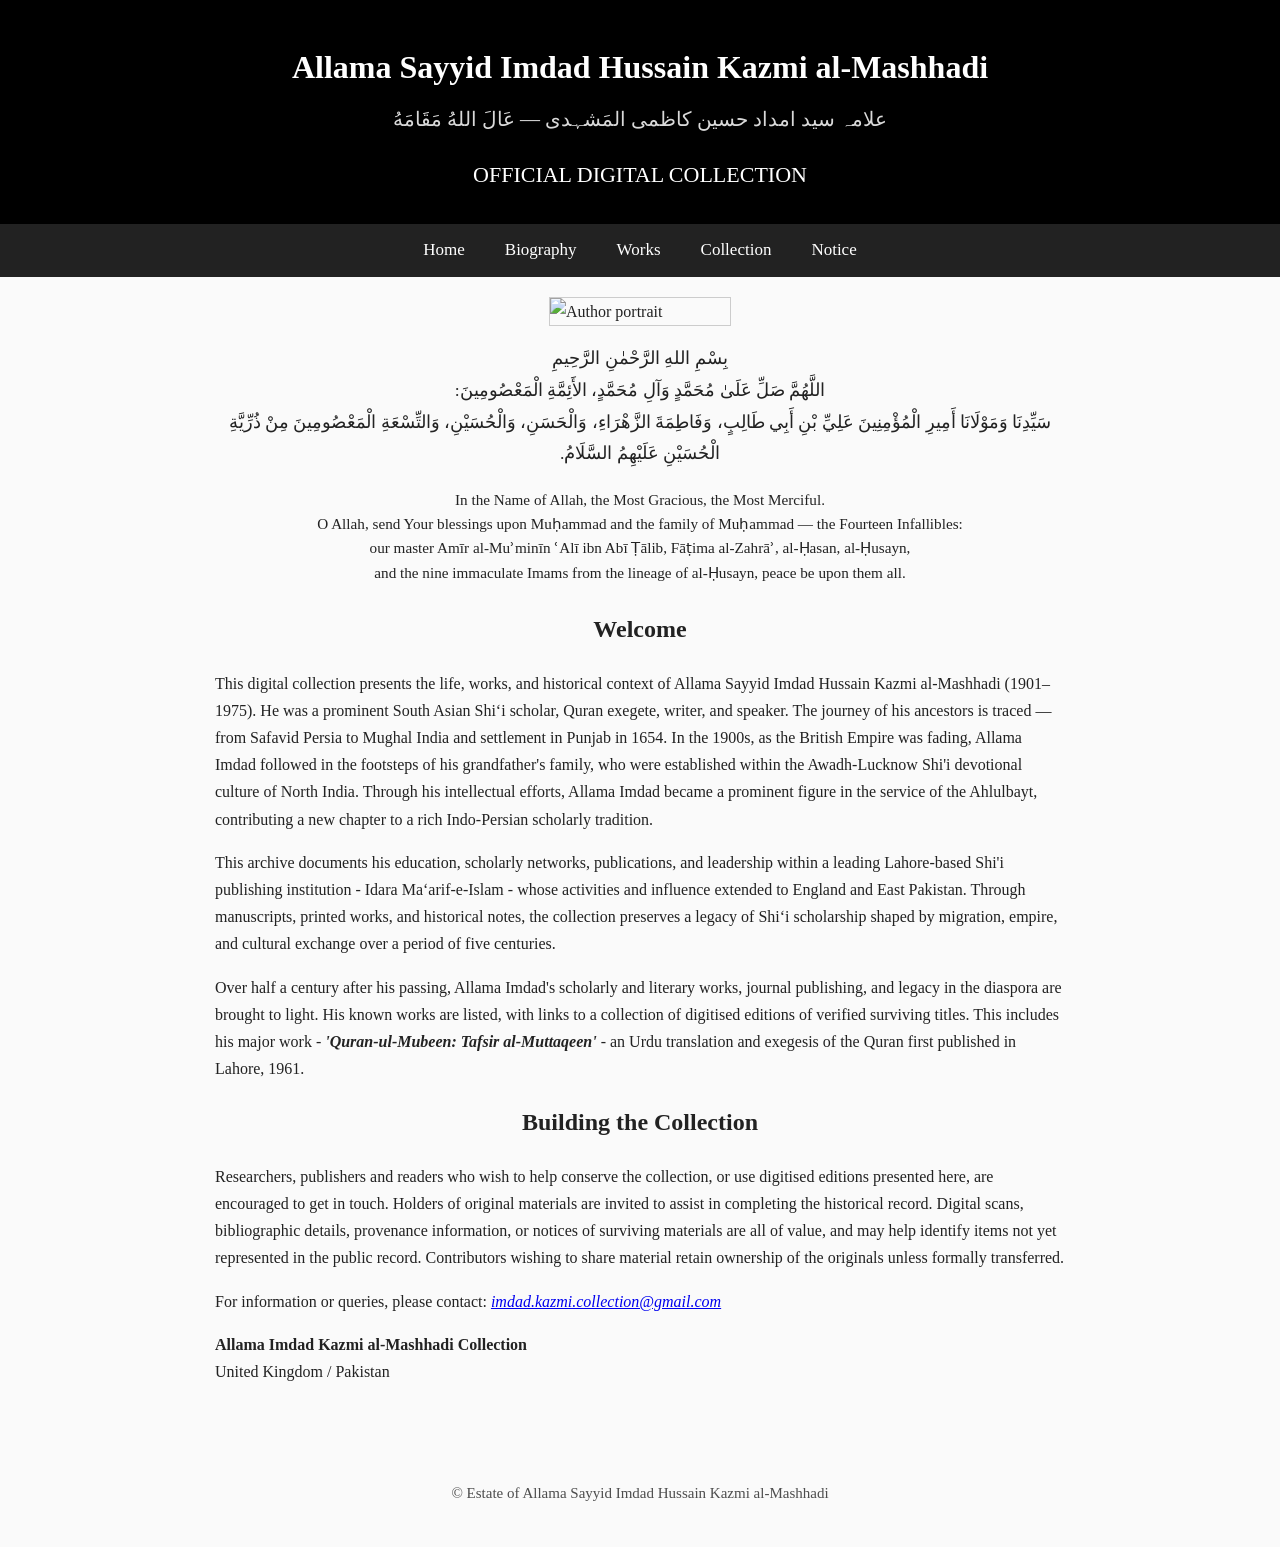
==== index.html @ 28fe970f "Update index.html" ====
<!DOCTYPE html>
<html lang="en">
<head>
    <meta charset="UTF-8">
    <title>Allama Imdad Hussain Kazmi al-Mashhadi - Official Digital Collection</title>
    <link href="https://fonts.googleapis.com/css2?family=Noto+Nastaliq+Urdu:wght@400;500;600&display=swap" rel="stylesheet">
    <meta name="description" content="Official digital collection of Allama Sayyid Imdad Hussain Kazmi al-Mashhadi — author of Quran ul Mubeen, scholar of Tafseer, Hadith, and Islamic literature. Explore his biography, works, manuscripts, and rare publications.">
    <meta name="description" content="Official Digital Collection of Allama Sayyid Imdad Hussain Kazmi al-Mashhadi, including Urdu and Arabic manuscripts, translations, and commentary.">
    <meta name="keywords" content="Imdad Hussain Kazmi, Imdad Kazmi, Allama Imdad Kazmi, Quran ul Mubeen, Tafseer, Mashhadi, Islamic scholar, Urdu works, Kazmi family archive, Imdad Kazmi Quran">
    <meta name="author" content="Estate of Allama Sayyid Imdad Hussain Kazmi">
    <meta name="author" content="Allama Sayyid Imdad Kazmi Collection">
    <link rel="canonical" href="https://telstar-01.github.io/Allama-Imdad-Kazmi-Archive/">
    <link rel="stylesheet" href="style.css">
    <script src="script.js" defer></script>
    <meta name="msvalidate.01" content="686A10CD5C00301A38D0B85553413613" />
    <meta name="viewport" content="width=device-width, initial-scale=1.0">
    <meta name="keywords" content="Allama Sayyid Imdad Hussain Kazmi al-Mashhadi, Urdu manuscripts, Arabic manuscripts, Islamic scholarship, digital collection, digital archive">

<script type="application/ld+json">
{
  "@context": "https://schema.org",
  "@type": "Person",
  "@id": "https://telstar-01.github.io/Allama-Imdad-Kazmi-Archive/#person",
  "name": "Allama Sayyid Imdad Hussain Kazmi al‑Mashhadi",
  "alternateName": "Allama Imdad Kazmi",
  "image": "https://telstar-01.github.io/Allama-Imdad-Kazmi-Archive/images/Imdad-Kazmi.jpg",
  "url": "https://telstar-01.github.io/Allama-Imdad-Kazmi-Archive/",
  "sameAs": [
    "https://archive.org/details/@telstar-01",
    "https://github.com/Telstar-01/Allama-Imdad-Kazmi-Archive"
  ]
}
</script>

</head>

<body>
<header class="hero small">
  <h1>Allama Sayyid Imdad Hussain Kazmi al‑Mashhadi</h1>
  <p class="tagline">علامہ سید امداد حسین کاظمی المَشہدی — عَالَ اللهُ مَقَامَهُ</p>
  <h2>OFFICIAL DIGITAL COLLECTION</h2>
</div>

</header>

  <nav class="navbar">
    <a href="index.html">Home</a>
    <a href="biography.html">Biography</a>
    <a href="works.html">Works</a>
    <a href="https://archive.org/details/@tahaver_kazmi" target="_blank">Collection</a>
    <a href="notice.html">Notice</a>
  </nav>

<section>
  <div class="content">

    <img src="images/Imdad-Kazmi.JPG" class="thumbnail" alt="Author portrait">

<!-- Dedication block -->
<div style="text-align: center; margin-bottom: 1.5rem;">

  <!-- Arabic -->
<p dir="rtl" lang="ar" 
   style="font-family: 'Noto Naskh Arabic','Scheherazade',serif; 
          font-size: 1.1rem; line-height: 1.8; text-align: center;">

بِسْمِ اللهِ الرَّحْمٰنِ الرَّحِيمِ<br>

اللَّهُمَّ صَلِّ عَلَىٰ مُحَمَّدٍ وَآلِ مُحَمَّدٍ، الأَئِمَّةِ الْمَعْصُومِينَ:<br>

سَيِّدِنَا وَمَوْلَانَا أَمِيرِ الْمُؤْمِنِينَ عَلِيِّ بْنِ أَبِي طَالِبٍ، 
وَفَاطِمَةَ الزَّهْرَاءِ، وَالْحَسَنِ، وَالْحُسَيْنِ، 
وَالتِّسْعَةِ الْمَعْصُومِينَ مِنْ ذُرِّيَّةِ الْحُسَيْنِ 
عَلَيْهِمُ السَّلَامُ.<br>

</p>

  <!-- English -->
  <p lang="en" style="font-family: Georgia, 'Times New Roman', serif; font-size: 0.95rem; line-height: 1.6; margin-top: 0.5rem;">
    In the Name of Allah, the Most Gracious, the Most Merciful.<br>
    O Allah, send Your blessings upon Muḥammad and the family of Muḥammad — the Fourteen Infallibles:<br>
    our master Amīr al‑Muʾminīn ʿAlī ibn Abī Ṭālib, Fāṭima al‑Zahrāʾ, al‑Ḥasan, al‑Ḥusayn, <br>
    and the nine immaculate Imams from the lineage of al‑Ḥusayn, peace be upon them all.<br>
  </p>

</div>
      
    <h2 style="text-align: center;">Welcome</h2>
    <p> This digital collection presents the life, works, and historical context of Allama Sayyid 
        Imdad Hussain Kazmi al‑Mashhadi (1901–1975).  He was a prominent South Asian Shi‘i scholar,
        Quran exegete, writer, and speaker. The journey of his ancestors is traced — from Safavid
        Persia to Mughal India and settlement in Punjab in 1654. In the 1900s, as the British Empire
        was fading, Allama Imdad followed in the footsteps of his grandfather's family, who were 
        established within the Awadh-Lucknow Shi'i devotional culture of North India.  Through his 
        intellectual efforts, Allama Imdad became a prominent figure in the service of the Ahlulbayt,
        contributing a new chapter to a rich Indo‑Persian scholarly tradition.</p>

    <p>This archive documents his education, scholarly networks, publications, and leadership within
        a leading Lahore-based Shi'i publishing institution - Idara Ma‘arif‑e‑Islam - whose activities
        and influence extended to England and East Pakistan. Through manuscripts, printed works, and
        historical notes, the collection preserves a legacy of Shi‘i scholarship shaped by migration,
        empire, and cultural exchange over a period of five centuries.</p>
 
    <p>Over half a century after his passing, Allama Imdad's scholarly and literary works, journal 
        publishing, and legacy in the diaspora are brought to light.  His known works are listed,
        with links to a collection of digitised editions of verified surviving titles.  This includes
        his major work - <strong><em>'Quran-ul-Mubeen: Tafsir al-Muttaqeen'</em></strong> - an Urdu
        translation and exegesis of the Quran first published in Lahore, 1961.</p>
      
    <h2 style="text-align: center;">Building the Collection</h2>

    <p>Researchers, publishers and readers who wish to help conserve the collection, or use 
        digitised editions presented here, are encouraged to get in touch.  Holders of original
        materials are invited to assist in completing the historical record. Digital scans, 
        bibliographic details, provenance information, or notices of surviving materials are all
        of value, and may help identify items not yet represented in the public record. 
        Contributors wishing to share material retain ownership of the originals unless formally
        transferred.</p>

    <p>For information or queries, please contact: <a href="mailto:imdad.kazmi.collection@gmail.com"><em>imdad.kazmi.collection@gmail.com</em></a><br></p>
      
    <p> <strong>Allama Imdad Kazmi al-Mashhadi Collection</strong><br>
        United Kingdom / Pakistan
    </p>

  </div>
</section>

<footer>
  <p>© Estate of Allama Sayyid Imdad Hussain Kazmi al‑Mashhadi</p>
</footer>

</body>
</html>
---- style.css ----
/* ===========================
   GLOBAL LAYOUT & TYPOGRAPHY
   =========================== */

html, body {
    margin: 0;
    padding: 0;
    background: #fafafa;
    color: #222;
    font-family: Georgia, serif;
    line-height: 1.7;
}

/* ===========================
   HERO HEADER (BLACK VERSION)
   =========================== */

.hero {
    text-align: center;
    padding: 60px 20px 40px 20px;
    background: #000;
    color: #fff;
}

.hero.small {
    padding: 40px 20px 30px 20px;
}

.hero h1 {
    margin: 0;
    font-size: 32px;
    font-weight: bold;
}

.hero h2 {
    margin: 10px 0 0 0;
    font-size: 22px;
    font-weight: normal;
}

.tagline {
    margin-top: 8px;
    font-size: 20px;
    opacity: 0.85;
}

/* ===========================
   NAVIGATION BAR
   =========================== */

.navbar {
    background: #222;
    padding: 12px 0;
    text-align: center;
}

.navbar a {
    color: #fff;
    text-decoration: none;
    margin: 0 18px;
    font-size: 17px;
}

.navbar a:hover {
    text-decoration: underline;
}

/* ===========================
   PAGE CONTENT
   =========================== */

section {
    padding: 20px 0 40px 0;
}

.content {
    max-width: 850px;
    margin: 0 auto;
    padding: 0 20px;
}

/* ===========================
   THUMBNAILS
   =========================== */

.content img.thumbnail {
    display: block;
    margin: 0 auto;
}
.thumbnail {
    width: 180px;
    height: auto;
    border: 1px solid #ccc;
    margin: 10px 0;
}

/* ===========================
   FOOTER
   =========================== */

footer {
    text-align: center;
    padding: 25px 0;
    opacity: 0.8;
    font-size: 15px;
}

/* ===========================
   LANGUAGE FONTS
   =========================== */

[lang="ur"] {
    font-family: 'Noto Nastaliq Urdu', serif !important;
    line-height: 2.4;
    direction: rtl;
}

/* Urdu tagline size adjustment */
.tagline[lang="ur"] {
    font-size: 1.35rem;
}

[lang="ar"] {
    font-family: 'Amiri', 'Noto Naskh Arabic', serif !important;
    line-height: 2.2;
}

[lang="fa"] {
    font-family: 'Vazirmatn', 'Noto Naskh Arabic', serif !important;
    line-height: 2.2;
}

/* ===========================
   MOBILE
   =========================== */

@media (max-width: 600px) {
    .hero h1 { font-size: 26px; }
    .hero h2 { font-size: 18px; }
    .tagline { font-size: 18px; }
    .navbar a { margin: 0 10px; font-size: 15px; }
}
.thumbnail {
    display: block !important;
    margin-left: auto !important;
    margin-right: auto !important;
}
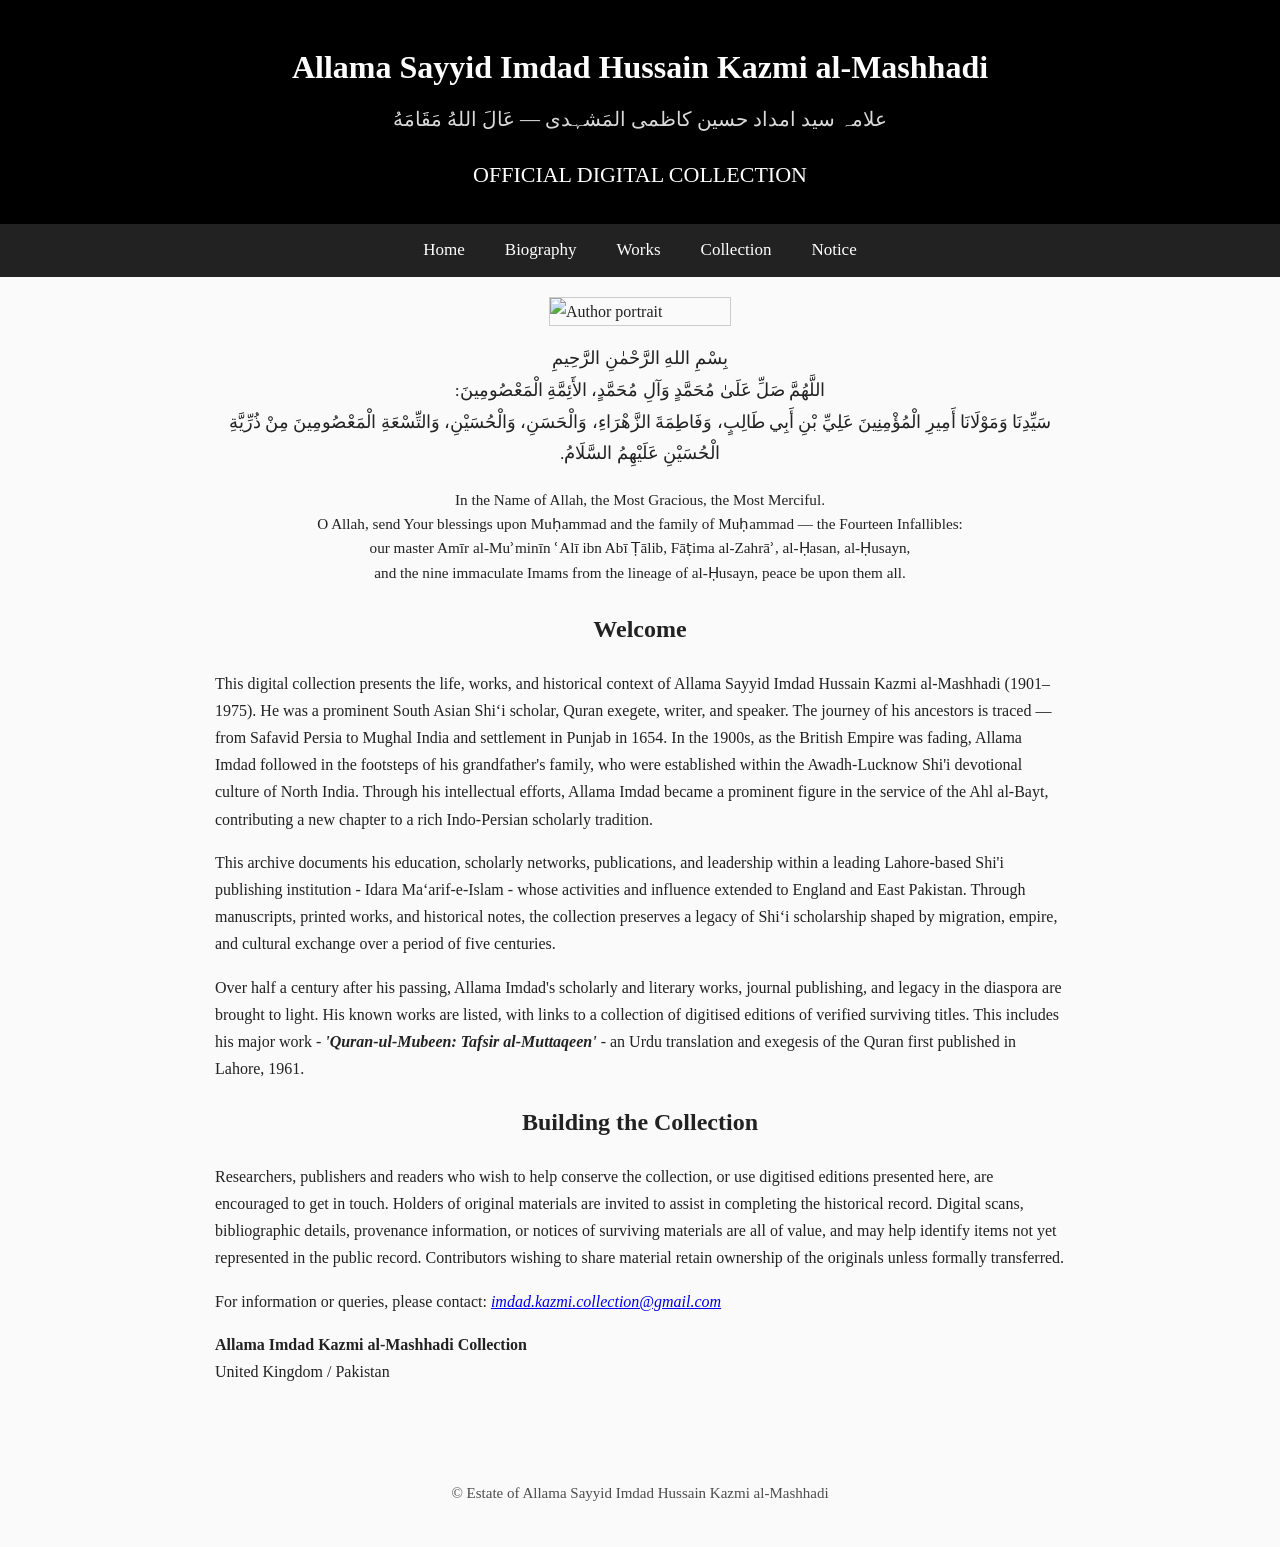
==== commit 3ba67f20: "Correct spelling of 'Ahlulbayt' to 'Ahl al‑Bayt'" ====
--- a/index.html
+++ b/index.html
@@ -92,7 +92,7 @@
         Persia to Mughal India and settlement in Punjab in 1654. In the 1900s, as the British Empire
         was fading, Allama Imdad followed in the footsteps of his grandfather's family, who were 
         established within the Awadh-Lucknow Shi'i devotional culture of North India.  Through his 
-        intellectual efforts, Allama Imdad became a prominent figure in the service of the Ahlulbayt,
+        intellectual efforts, Allama Imdad became a prominent figure in the service of the Ahl al‑Bayt,
         contributing a new chapter to a rich Indo‑Persian scholarly tradition.</p>
 
     <p>This archive documents his education, scholarly networks, publications, and leadership within
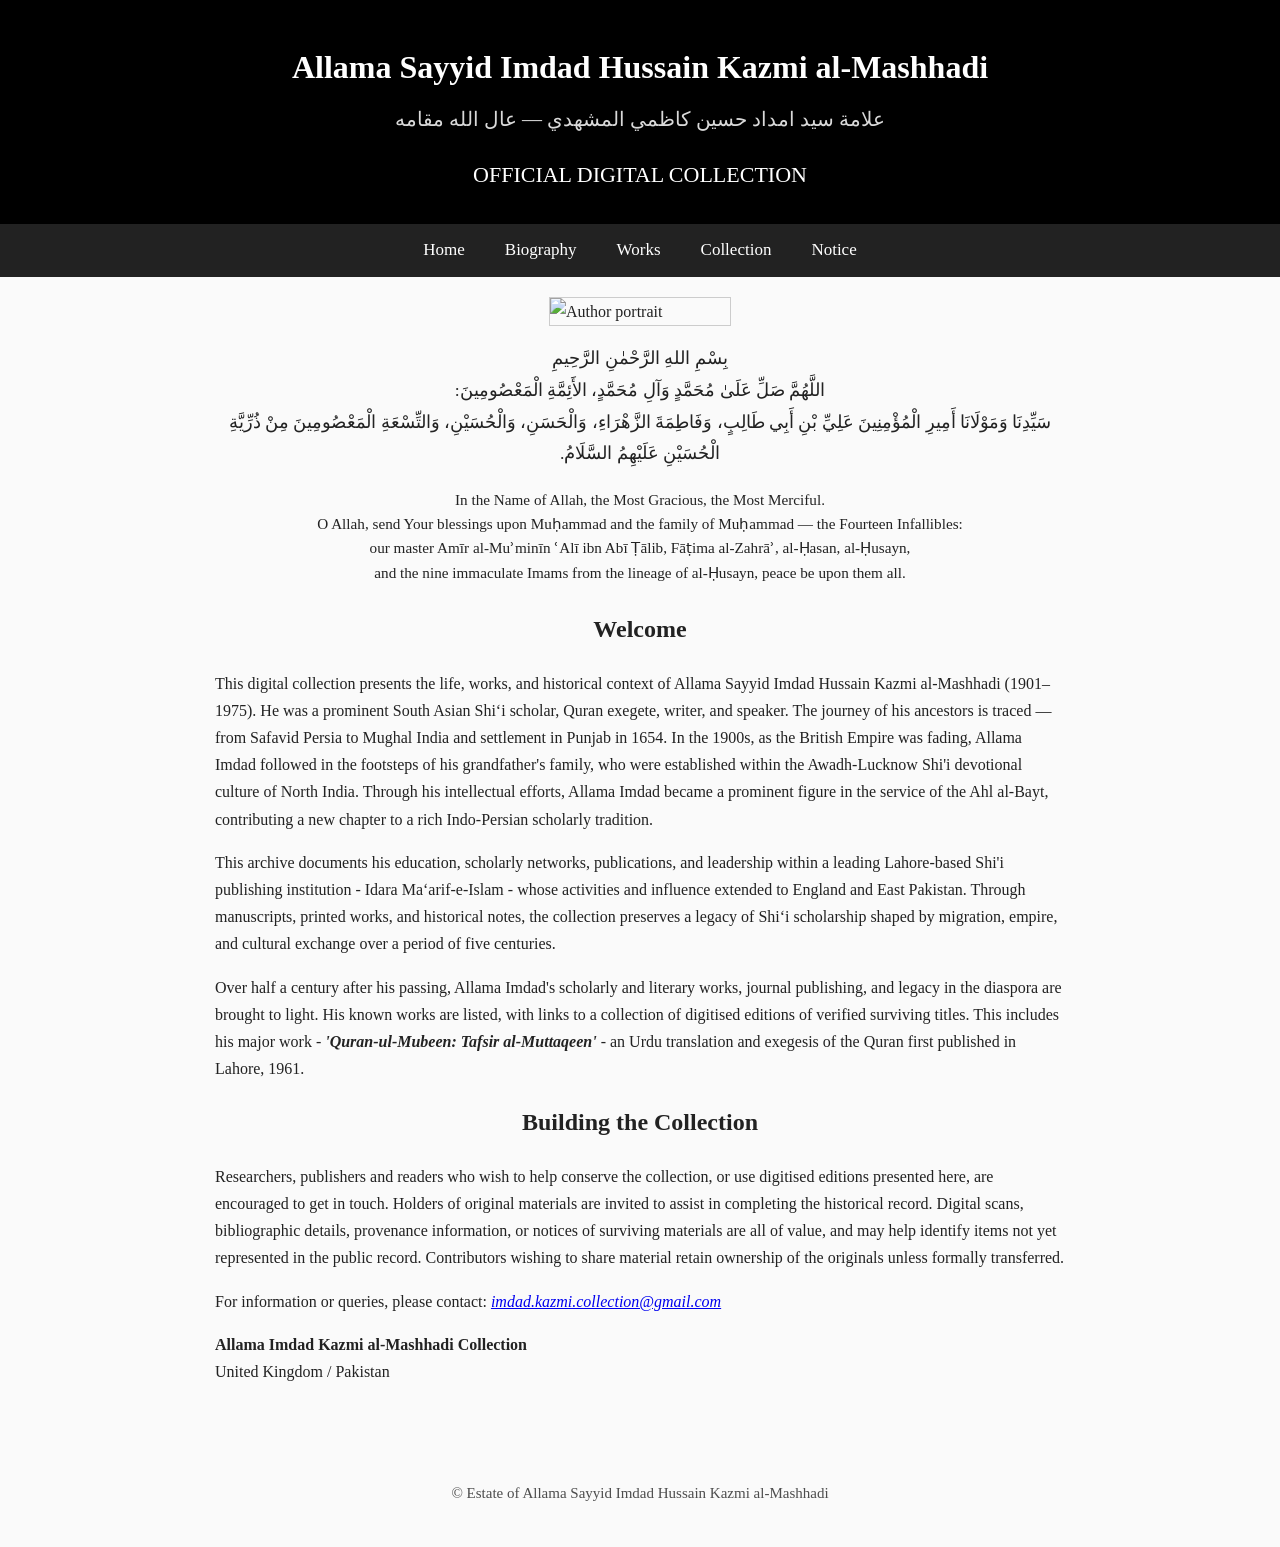
==== commit 72aa70a0: "Update index.html" ====
--- a/index.html
+++ b/index.html
@@ -37,7 +37,7 @@
 <body>
 <header class="hero small">
   <h1>Allama Sayyid Imdad Hussain Kazmi al‑Mashhadi</h1>
-  <p class="tagline">علامہ سید امداد حسین کاظمی المَشہدی — عَالَ اللهُ مَقَامَهُ</p>
+  <p class="tagline">علامة سيد امداد حسين كاظمي المشهدي — عال الله مقامه</p>
   <h2>OFFICIAL DIGITAL COLLECTION</h2>
 </div>
 
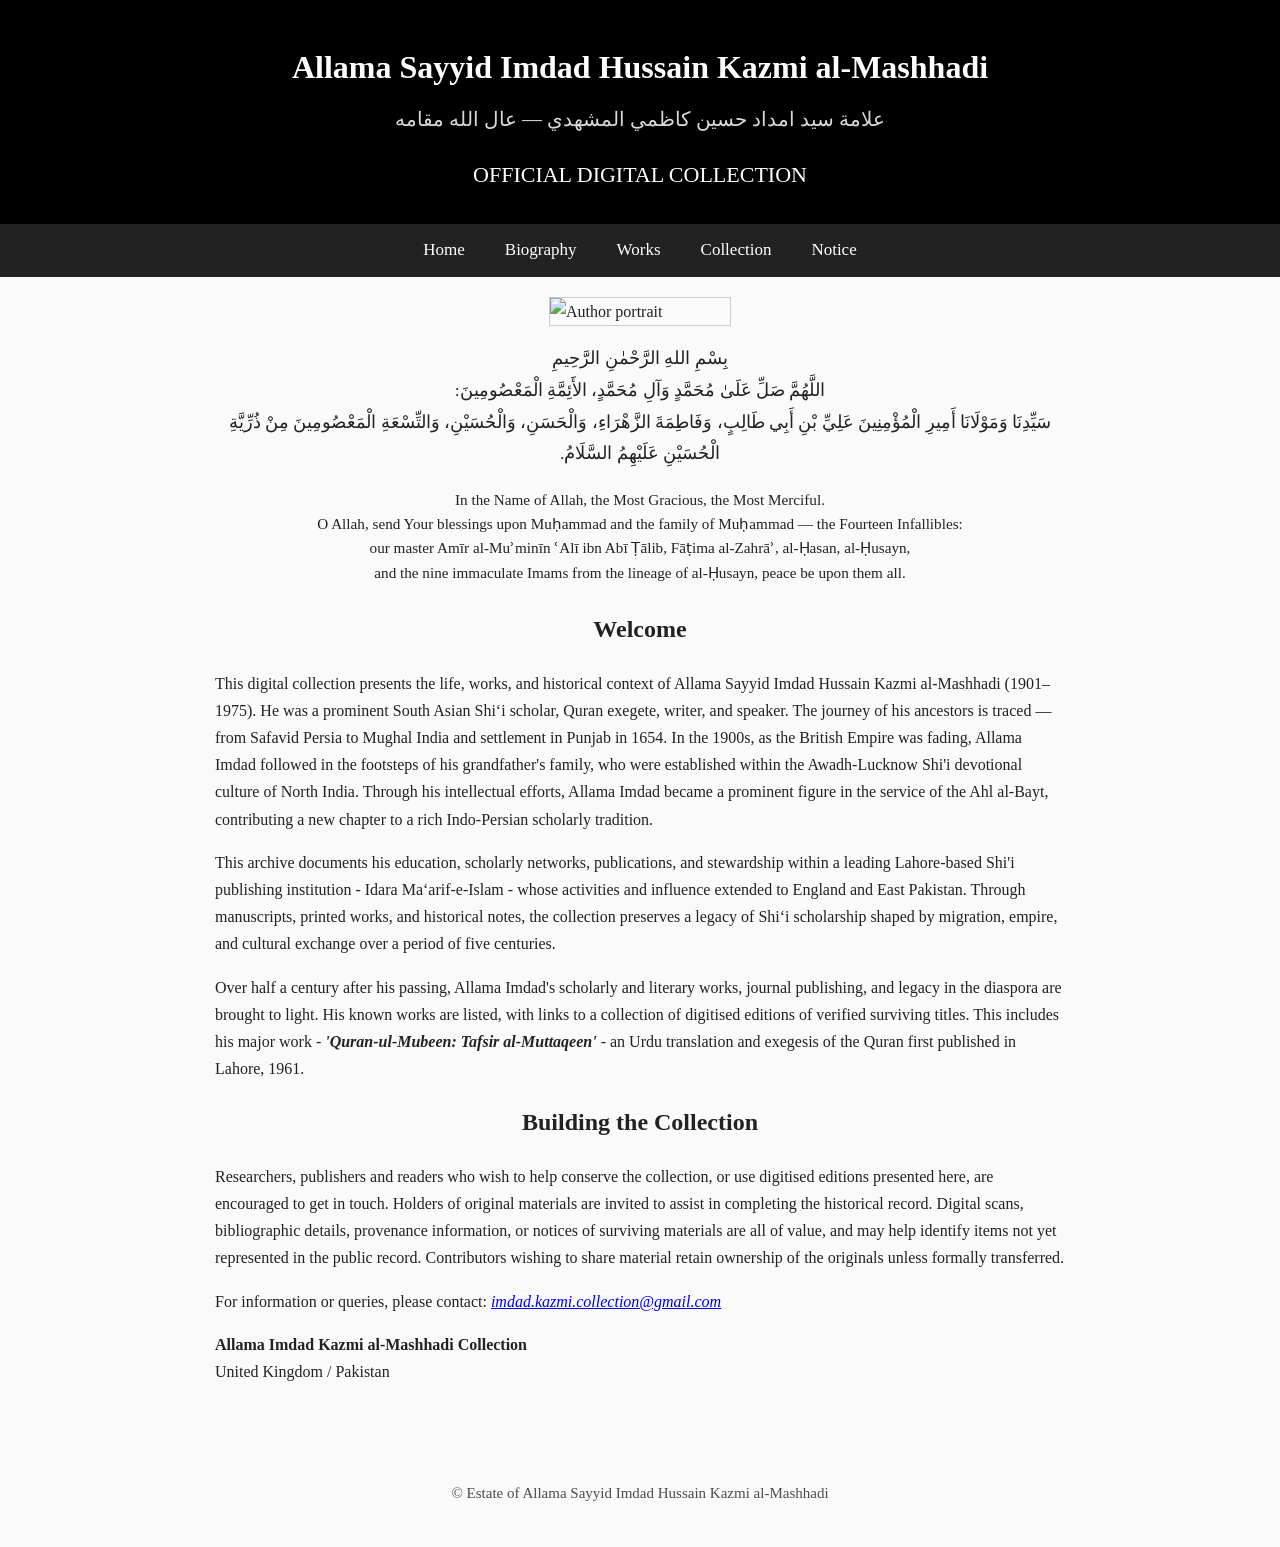
==== commit 6cb8954e: "Update description of Allama Imdad's contributions" ====
--- a/index.html
+++ b/index.html
@@ -95,7 +95,7 @@
         intellectual efforts, Allama Imdad became a prominent figure in the service of the Ahl al‑Bayt,
         contributing a new chapter to a rich Indo‑Persian scholarly tradition.</p>
 
-    <p>This archive documents his education, scholarly networks, publications, and leadership within
+    <p>This archive documents his education, scholarly networks, publications, and stewardship within
         a leading Lahore-based Shi'i publishing institution - Idara Ma‘arif‑e‑Islam - whose activities
         and influence extended to England and East Pakistan. Through manuscripts, printed works, and
         historical notes, the collection preserves a legacy of Shi‘i scholarship shaped by migration,
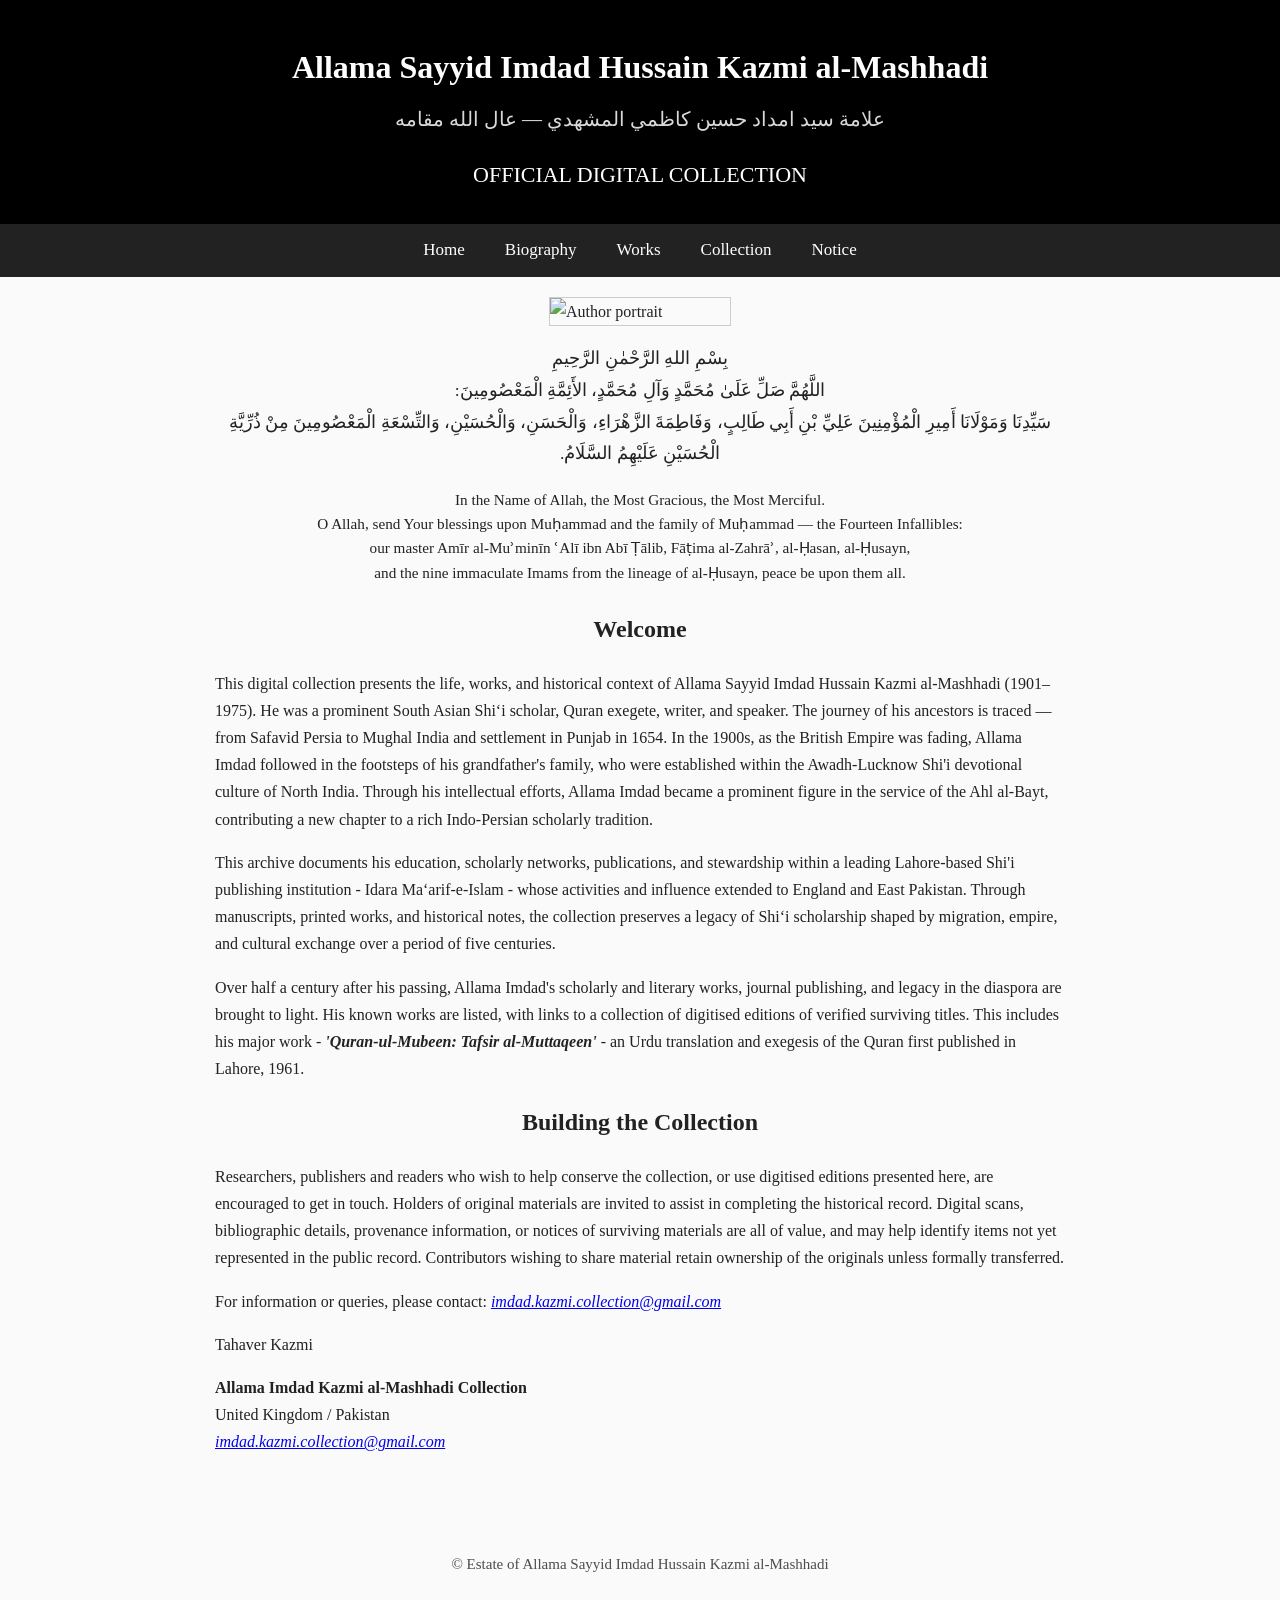
==== commit 1004ff04: "Update contact information in index.html" ====
--- a/index.html
+++ b/index.html
@@ -119,8 +119,10 @@
 
     <p>For information or queries, please contact: <a href="mailto:imdad.kazmi.collection@gmail.com"><em>imdad.kazmi.collection@gmail.com</em></a><br></p>
       
-    <p> <strong>Allama Imdad Kazmi al-Mashhadi Collection</strong><br>
-        United Kingdom / Pakistan
+      <p>Tahaver Kazmi
+      <p> <strong>Allama Imdad Kazmi al-Mashhadi Collection</strong><br>
+        United Kingdom / Pakistan<br>
+        <a href="mailto:imdad.kazmi.collection@gmail.com"><em>imdad.kazmi.collection@gmail.com</em></a><br>
     </p>
 
   </div>
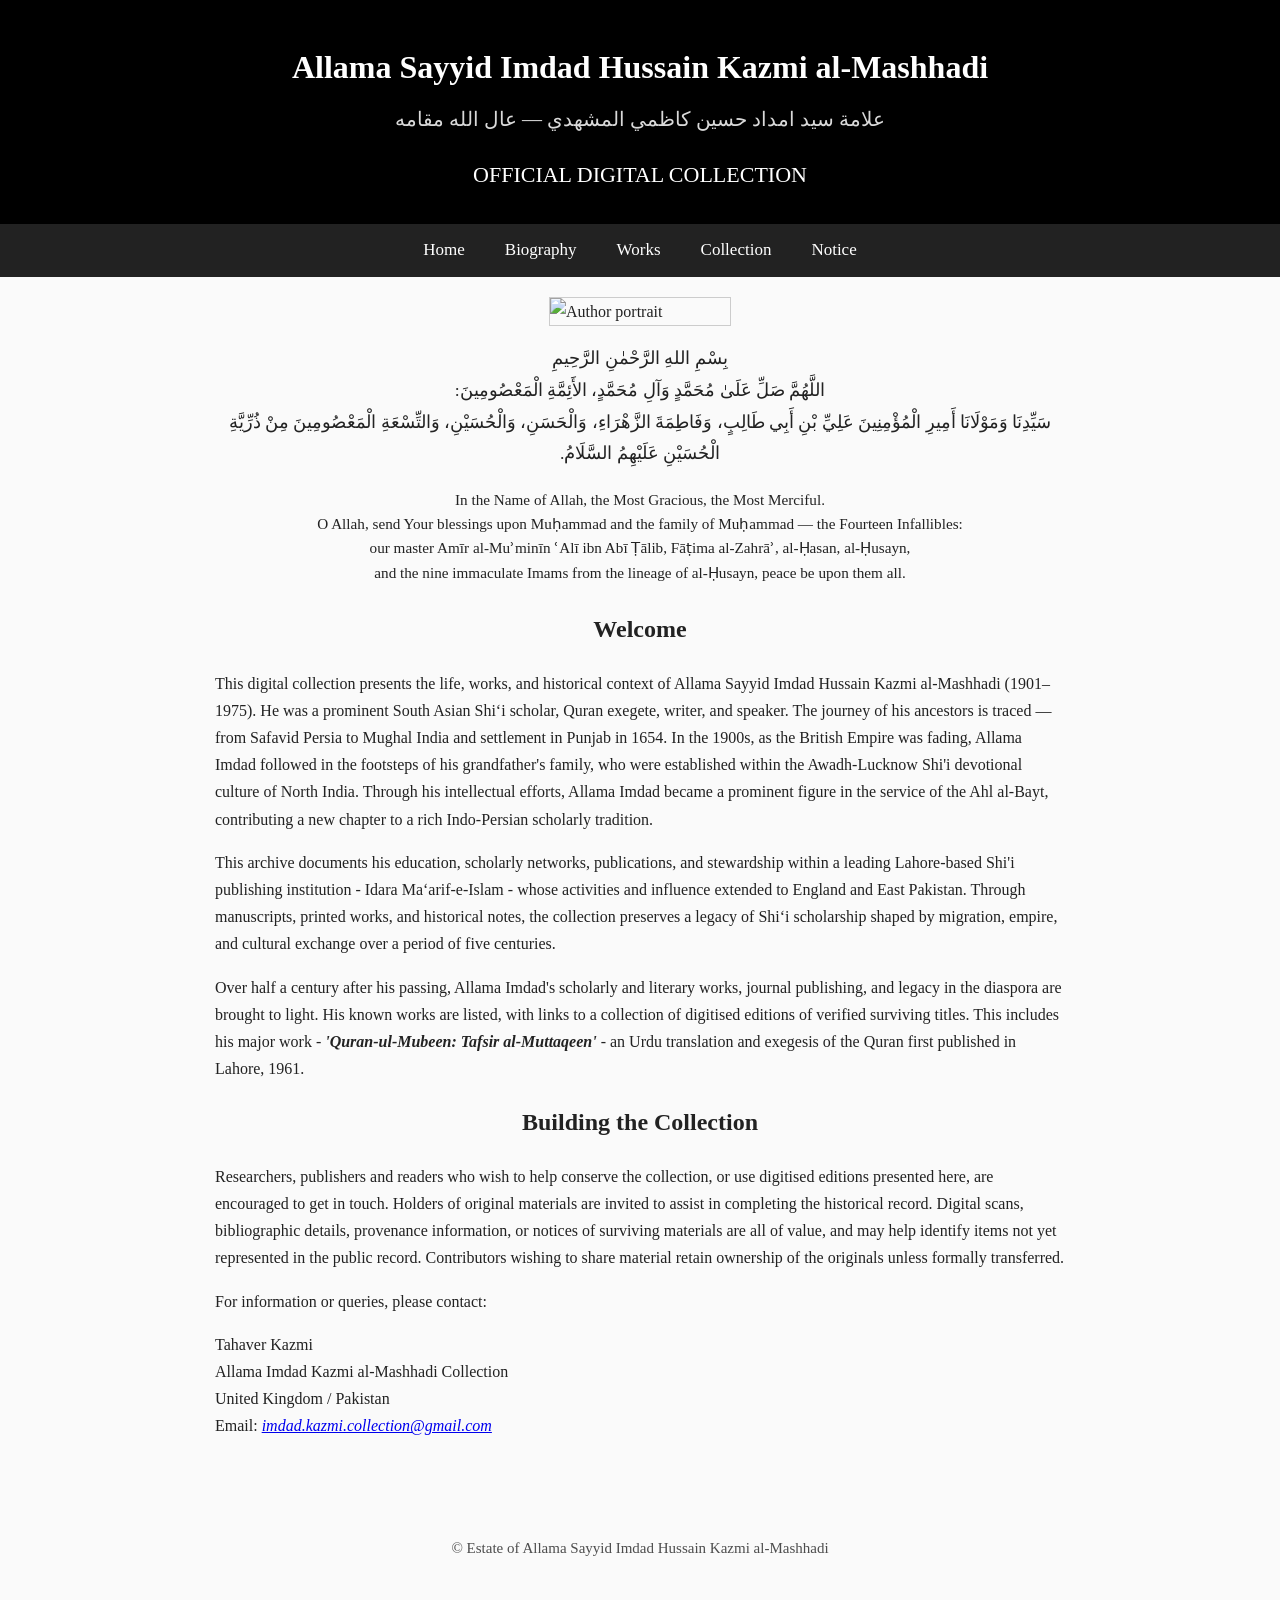
==== commit 07547fd3: "Refactor contact information layout in index.html Updated contact information section for clarity." ====
--- a/index.html
+++ b/index.html
@@ -117,12 +117,12 @@
         Contributors wishing to share material retain ownership of the originals unless formally
         transferred.</p>
 
-    <p>For information or queries, please contact: <a href="mailto:imdad.kazmi.collection@gmail.com"><em>imdad.kazmi.collection@gmail.com</em></a><br></p>
+    <p>For information or queries, please contact:</p>
       
-      <p>Tahaver Kazmi
-      <p> <strong>Allama Imdad Kazmi al-Mashhadi Collection</strong><br>
+        Tahaver Kazmi<br>
+        Allama Imdad Kazmi al-Mashhadi Collection<br>
         United Kingdom / Pakistan<br>
-        <a href="mailto:imdad.kazmi.collection@gmail.com"><em>imdad.kazmi.collection@gmail.com</em></a><br>
+        Email: <a href="mailto:imdad.kazmi.collection@gmail.com"><em>imdad.kazmi.collection@gmail.com</em></a><br>
     </p>
 
   </div>
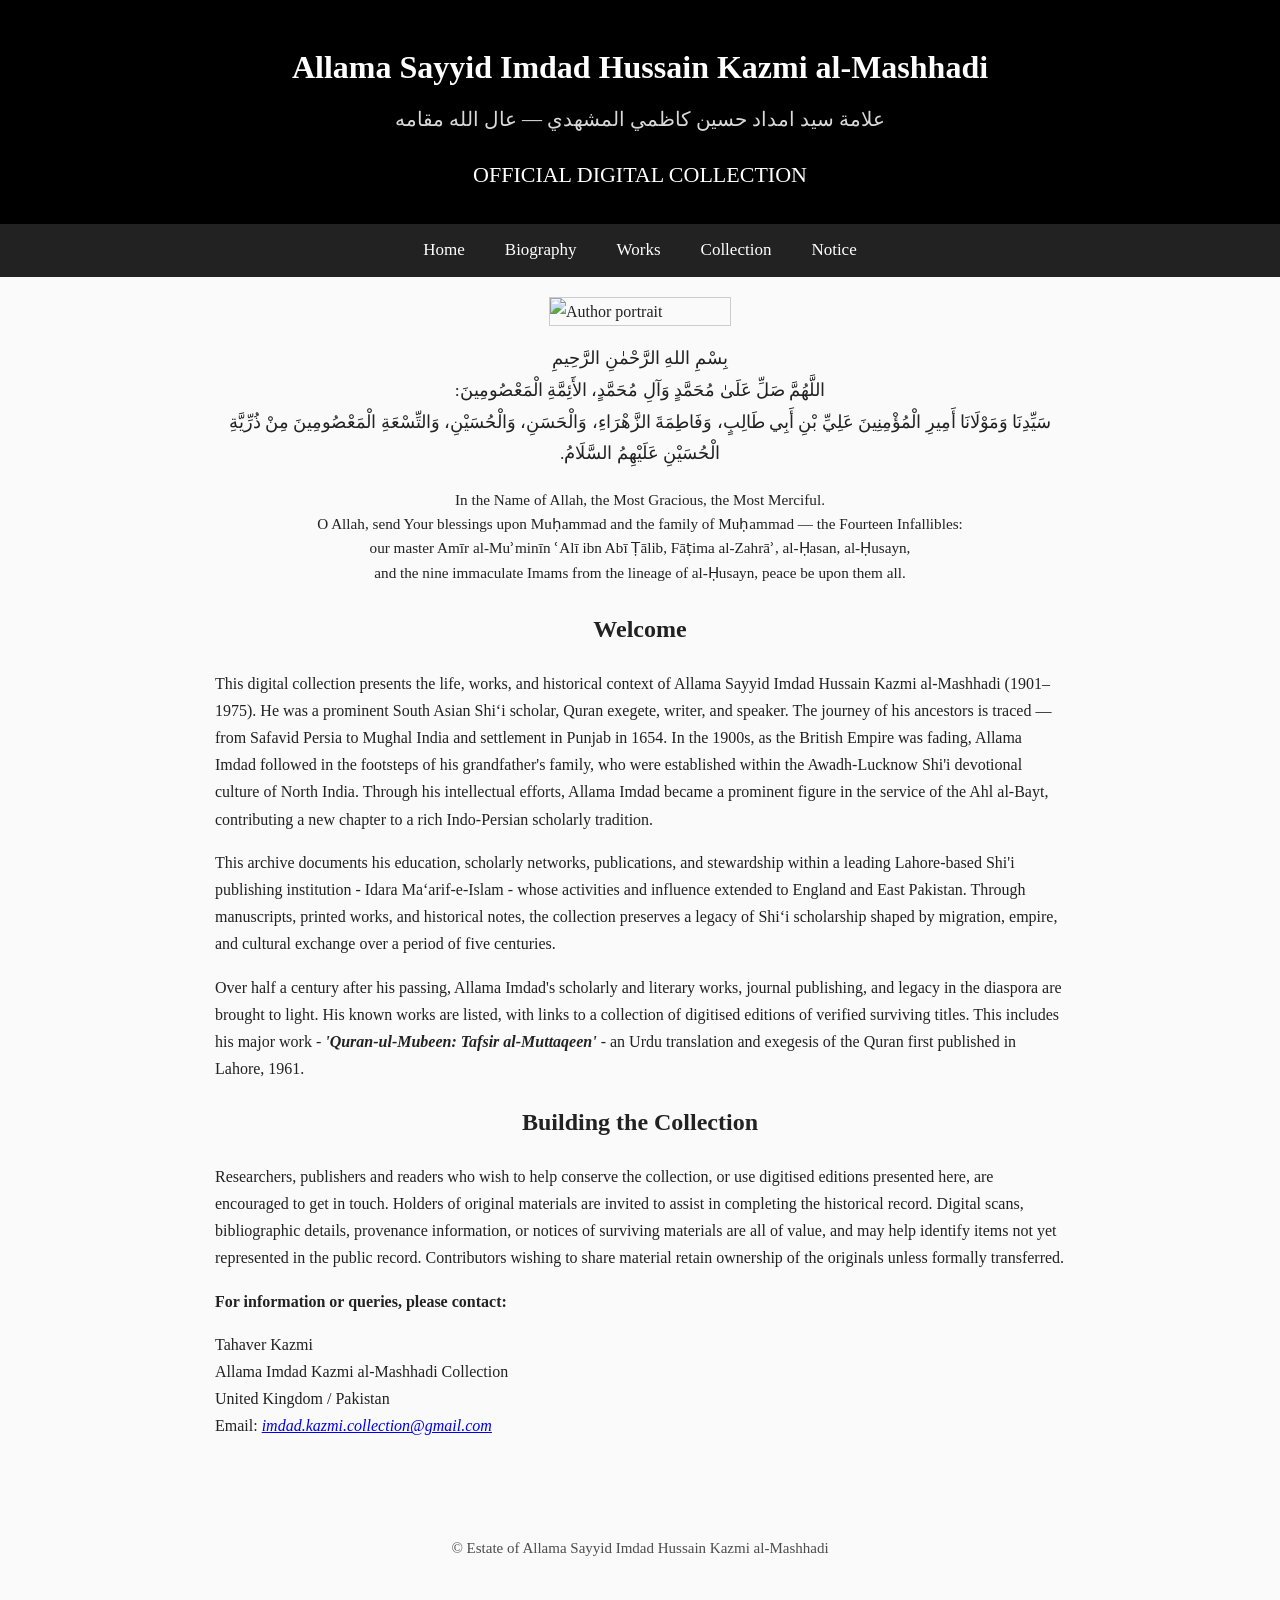
==== commit 63fd8258: "Bold the contact information header" ====
--- a/index.html
+++ b/index.html
@@ -117,7 +117,7 @@
         Contributors wishing to share material retain ownership of the originals unless formally
         transferred.</p>
 
-    <p>For information or queries, please contact:</p>
+    <p><strong>For information or queries, please contact:</strong></p>
       
         Tahaver Kazmi<br>
         Allama Imdad Kazmi al-Mashhadi Collection<br>
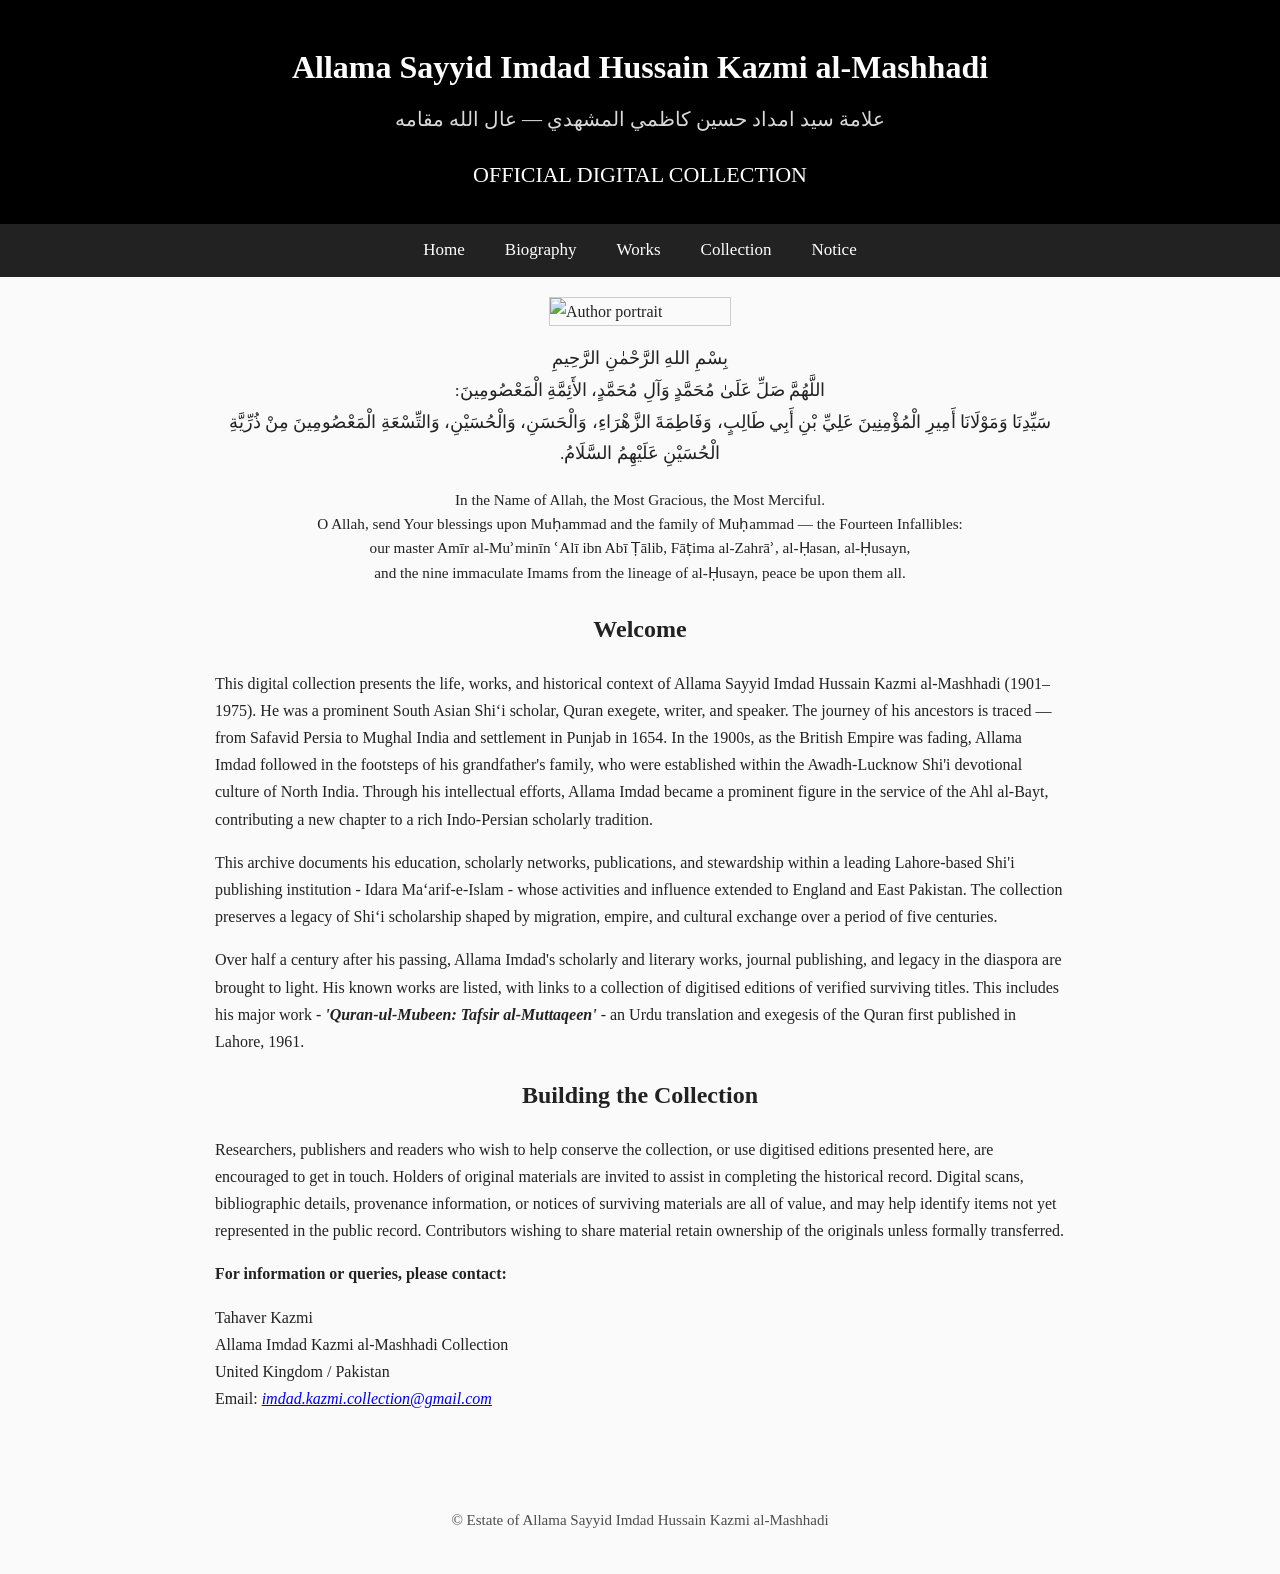
==== commit 5072b7c5: "Refactor text in index.html for improved readability Revised paragraph structure for clarity and flo" ====
--- a/index.html
+++ b/index.html
@@ -97,9 +97,8 @@
 
     <p>This archive documents his education, scholarly networks, publications, and stewardship within
         a leading Lahore-based Shi'i publishing institution - Idara Ma‘arif‑e‑Islam - whose activities
-        and influence extended to England and East Pakistan. Through manuscripts, printed works, and
-        historical notes, the collection preserves a legacy of Shi‘i scholarship shaped by migration,
-        empire, and cultural exchange over a period of five centuries.</p>
+        and influence extended to England and East Pakistan. The collection preserves a legacy of Shi‘i
+        scholarship shaped by migration, empire, and cultural exchange over a period of five centuries.</p>
  
     <p>Over half a century after his passing, Allama Imdad's scholarly and literary works, journal 
         publishing, and legacy in the diaspora are brought to light.  His known works are listed,
